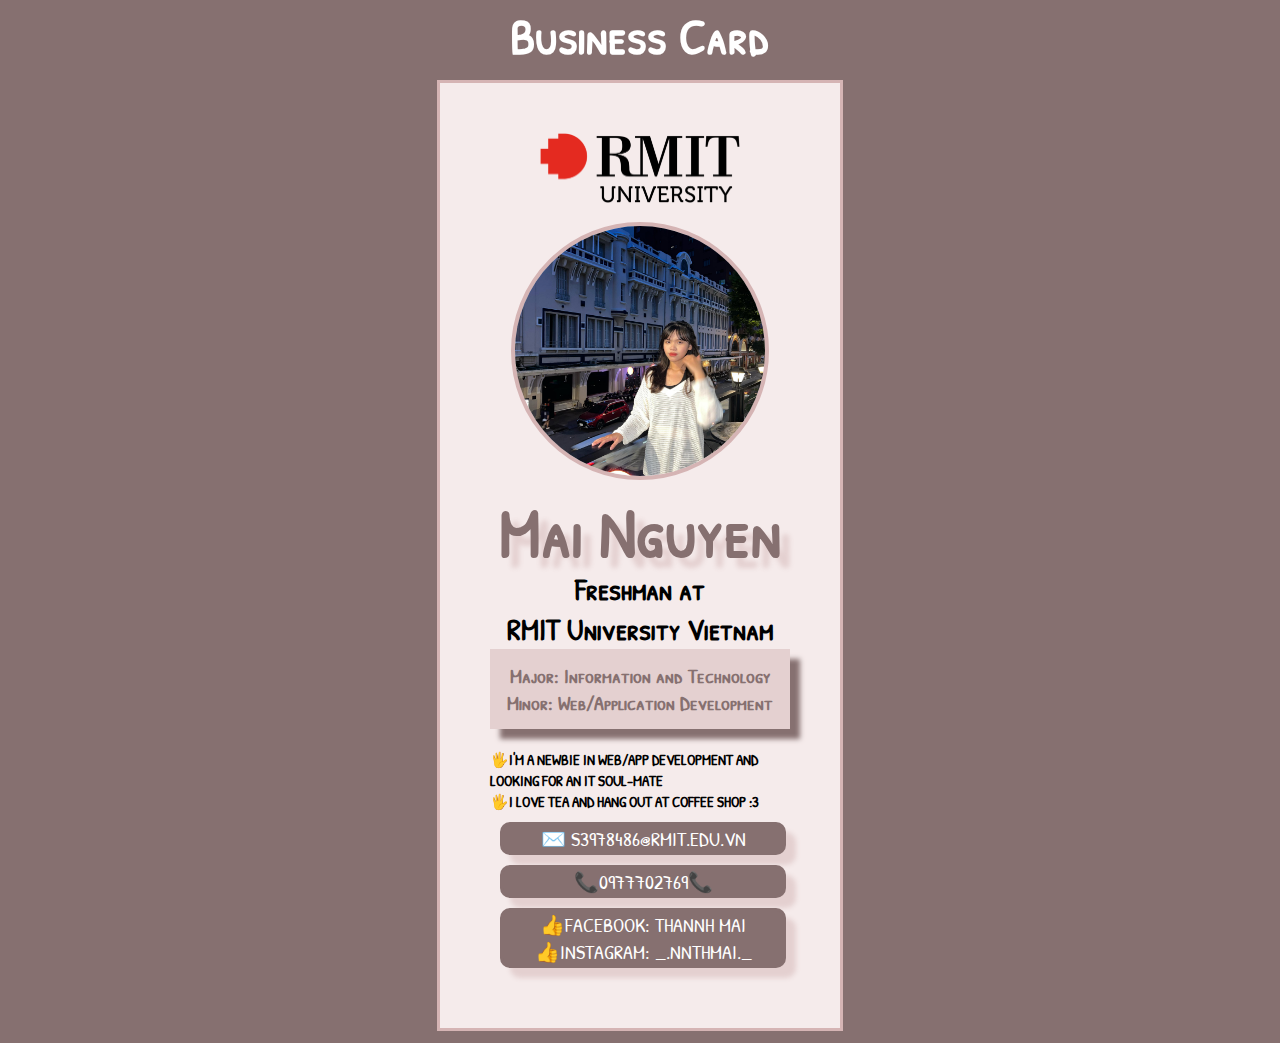
==== exercise5/index.html @ 9960773a "Add files via upload" ====
<!DOCTYPE html>
<html lang="en">
<head>
    <meta charset="UTF-8">
    <meta http-equiv="X-UA-Compatible" content="IE=edge">
    <meta name="viewport" content="width=device-width, initial-scale=1.0">
    <title>Business Card</title>
    <link rel="stylesheet" href="style.css">
    <!--Flaticon icon -->
    <link rel="icon" href="image/flower.png" type="image/png">
    <link rel="preconnect" href="https://fonts.googleapis.com">
    <link rel="preconnect" href="https://fonts.gstatic.com" crossorigin>
    <link href="https://fonts.googleapis.com/css2?family=Handlee&family=Patrick+Hand+SC&display=swap" rel="stylesheet">
    <link rel="preconnect" href="https://fonts.googleapis.com">
    <link rel="preconnect" href="https://fonts.gstatic.com" crossorigin>
    <link href="https://fonts.googleapis.com/css2?family=Handlee&family=Patrick+Hand+SC&display=swap" rel="stylesheet">
    <link rel="preconnect" href="https://fonts.googleapis.com">
    <link rel="preconnect" href="https://fonts.gstatic.com" crossorigin>
    <link href="https://fonts.googleapis.com/css2?family=Handlee&family=Patrick+Hand+SC&display=swap" rel="stylesheet">
    <link rel="preconnect" href="https://fonts.googleapis.com">
    <link rel="preconnect" href="https://fonts.gstatic.com" crossorigin>
    <link href="https://fonts.googleapis.com/css2?family=Handlee&family=Patrick+Hand+SC&display=swap" rel="stylesheet">
</head>
<body>
    <div class="outside">
        <h2>Business Card</h2>
        <div id="border">
            <div>
                <img class="logo" src="image/1599px-RMIT_University_Logo.svg.png">
            </div>
            <div>
                <img class="ava" src="image/ava.jpg" alt="Mai ava">
            </div>
            <h1>Mai Nguyen</h1>
            <p class="intro">Freshman at <br> RMIT University Vietnam</p>
            <p class="edu">
                Major: Information and Technology <br>
                Minor: Web/Application Development
            </p>
            <div class="info">
                <p>I'm a newbie in web/app development and looking for an IT soul-mate  </p>
                <p>I love tea and hang out at coffee shop :3</p>
            </div>
            <div class="contact">
                <a href="mailto:s3978486@rmit.edu.vn">✉️ s3978486@rmit.edu.vn</a>
            </div>
            <div class="contact">
                <a href="callto:0977702769">📞0977702769📞</a>
            </div>
            <div class="contact">
                <a href="https://www.facebook.com/ThannhMaii.Nguyenn/" target="_blank">👍Facebook: Thannh Mai</a><br>
                <a href="https://www.instagram.com/_.nnthmai._/" target="blank">👍Instagram: _.nnthmai._</a>
            </div>
        </div>
    </div>
    

</body>
</html>
---- exercise5/style.css ----
* {
    margin: 0;
    padding: 0;
 }
.outside{
    border: 2px solid #867070;
    background-color: #867070;
}
h2{
    text-align: center;
    font-family: 'Patrick Hand SC', cursive;
    font-size: 50px;
    color: white;
    font-weight: bold;
}
#border{
    margin: 10px auto;
    background-color: #F5EBEB;
    border: 3px solid #D5B4B4;
    width: 300px;
    padding: 50px;
    text-align: center;
}
.logo{
    width: 200px;
    margin-bottom: 15px;
}
.ava{
    width:250px;
    border: 4px solid #D5B4B4;
    border-radius: 50%;
}
h1{
    font-family: 'Patrick Hand SC', cursive;
    font-size: 70px;
    color:#867070;
    text-shadow: 10px 10px 5px #E4D0D0;
}
.intro{
    font-family:'Patrick Hand SC', cursive; ;
    font-size: 30px;
    font-weight: bold;
    margin-top: -10px;
}
.edu{
    margin-bottom: 20px;
    border: 3px solid #E4D0D0;
    background-color: #E4D0D0;
    padding: 10px;
    font-weight: bold;
    font-size: 20px;
    color:#867070;
    box-shadow: 10px 10px 5px #867070 ;
    font-family: 'Handlee', cursive;
    font-family: 'Patrick Hand SC', cursive;
}

.contact{
    border: 3px solid #867070;
    border-radius: 10px;
    background-color: #867070;
    margin: 10px;
    width: 280px;
    box-shadow: 10px 10px 5px #E4D0D0;
}
.contact:hover{
    background-color:#F5EBEB;
    border: 3px solid #F5EBEB;
}
.contact a{
    text-decoration: none;
    color: white;
    font-weight: 100px;
    font-size: 20px;
    padding: 20px;
    font-family: 'Handlee', cursive;
    font-family: 'Patrick Hand SC', cursive;
    text-transform: uppercase;
}
.contact a:hover{
    color:#867070;
    font-weight: bold;
}

.info{
    text-align: start;
}
.info p{
    font-family: 'Handlee', cursive;
    font-family: 'Patrick Hand SC', cursive;
    font-weight: bold;
    font-size: 15px;
    text-transform: uppercase;
}
.info p::before{
    content: "🖐️";
}
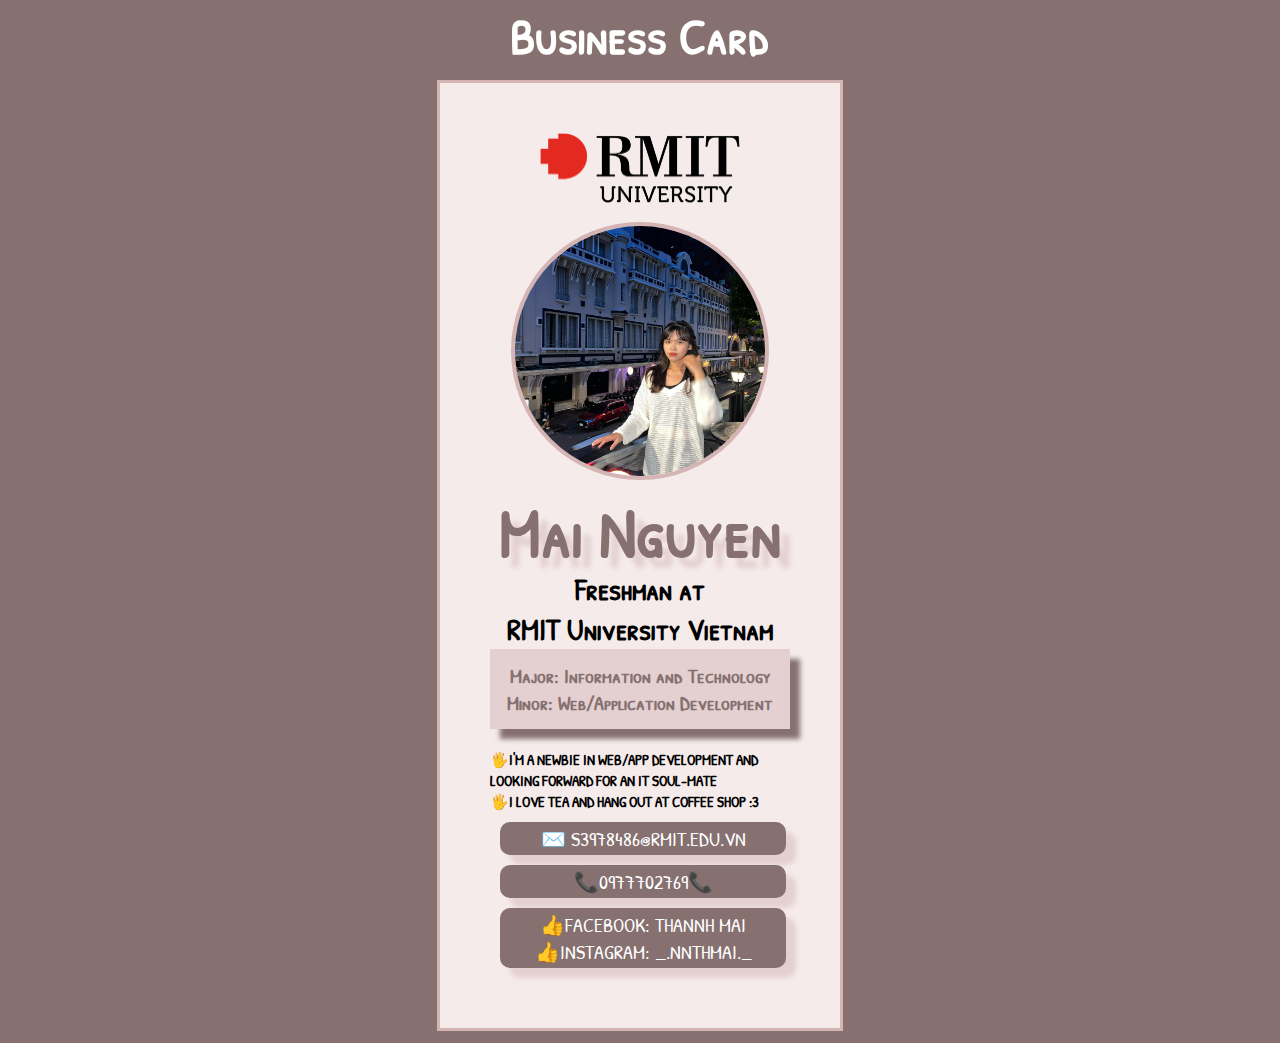
==== commit bc13dc34: "Update index.html" ====
--- a/exercise5/index.html
+++ b/exercise5/index.html
@@ -38,7 +38,7 @@
                 Minor: Web/Application Development
             </p>
             <div class="info">
-                <p>I'm a newbie in web/app development and looking for an IT soul-mate  </p>
+                <p>I'm a newbie in web/app development and looking forward for an IT soul-mate  </p>
                 <p>I love tea and hang out at coffee shop :3</p>
             </div>
             <div class="contact">
@@ -56,4 +56,4 @@
     
 
 </body>
-</html>+</html>
